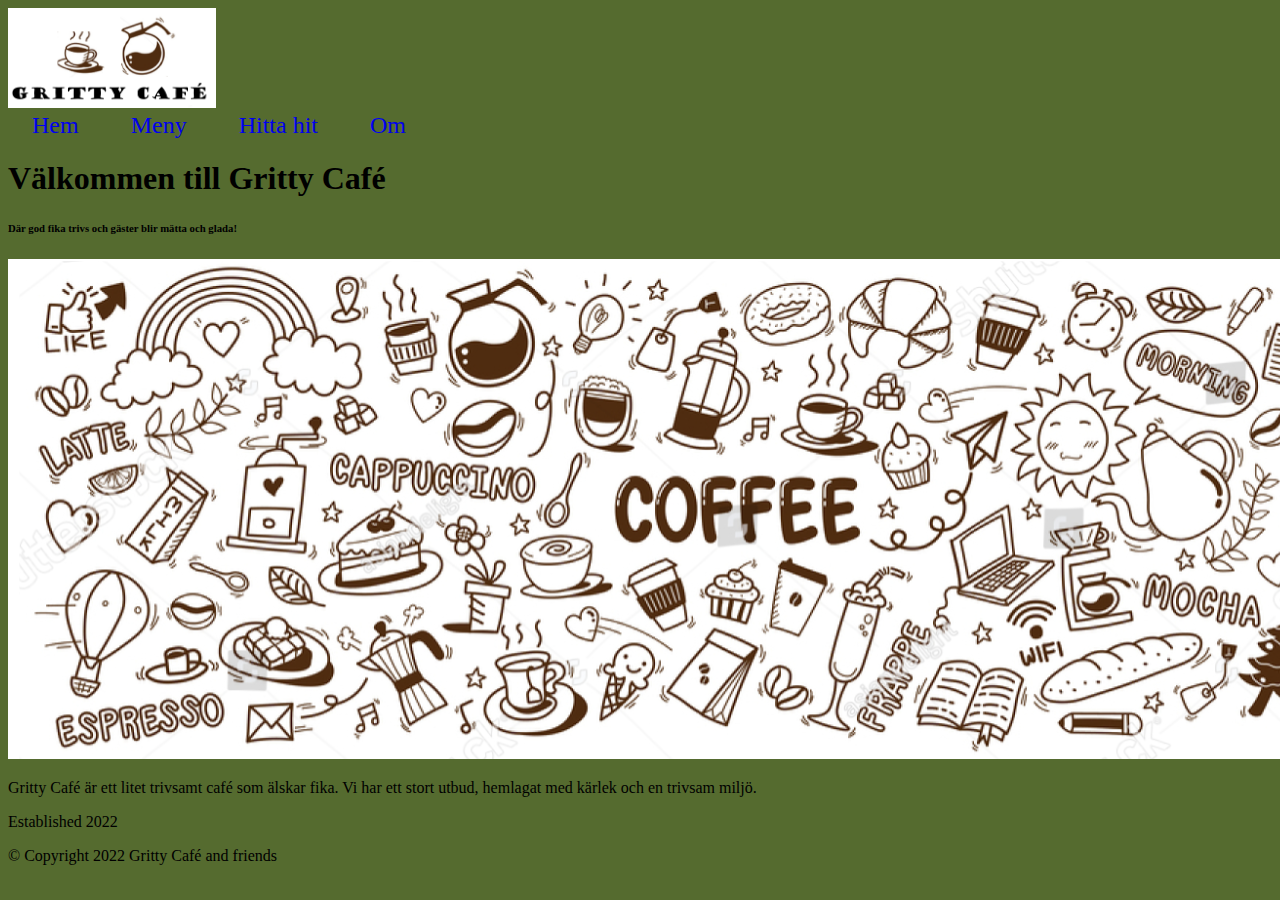
==== index.html @ dfa32055 "uppdaterat head" ====
<!DOCTYPE html>
<html lang="en">
  <head>
      <meta charset="UTF-8">
      <meta http-equiv="X-UA-Compatible" content="IE=edge">
      <meta name="viewport" content="width=device-width, initial-scale=1.0">
      <link rel="stylesheet" href="css/style.css">
      <title>Home</title>
  </head>
  <body>
    <div class="logo">
      <a href="https://github.com/johan-at-grit/vh-slut">
        <img src="img/logo.png" class="imgLoggo">
      </a>
    </div>

    <div class="navigation">
      <a href="index.html">
        <p>Hem</p>
      </a>   
      <a href="menu.html">
        <p>Meny</p>
      </a>   
      <a href="find.html">
        <p>Hitta hit</p>
      </a>   
      <a href="about.html">
        <p>Om</p>
      </a>   
    </div>

    <div class="content">
      <h1>Välkommen till Gritty Café</h1>
      <h6>Där god fika trivs och gäster blir mätta och glada!</h6>
      <img src="img/banner.png">
      <p>Gritty Café är ett litet trivsamt café som älskar fika. Vi har ett stort utbud, hemlagat med kärlek och en trivsam miljö.</p>
    </div>

    <div class="footer">
      <p>Established 2022</p>
      <p>© Copyright 2022 Gritty Café and friends</p>
    </div>
  </body>
</html>
---- css/style.css ----
a:link {
   text-decoration: none;
}

a:hover > p {
   background-color: black;
   color: white;
}

body {
   background-color: darkolivegreen;
}

.navigation a p {
   font-size: 1.5em;
   display:inline;
   padding: 4px 24px;
}

.imgLoggo{
   height: 100px;
}
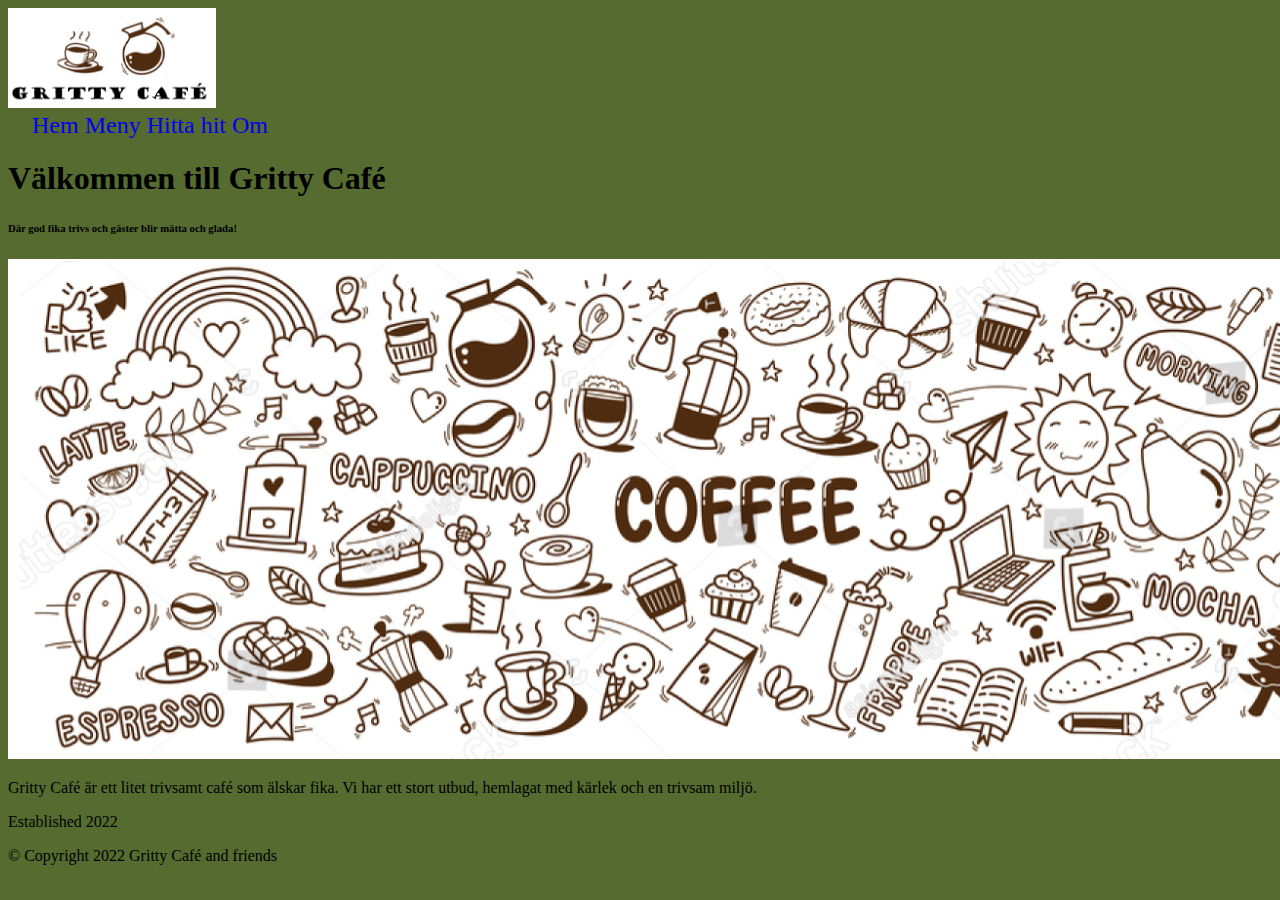
==== commit 802c3421: "gör en navbar" ====
--- a/index.html
+++ b/index.html
@@ -14,20 +14,12 @@
       </a>
     </div>
 
-    <div class="navigation">
-      <a href="index.html">
-        <p>Hem</p>
-      </a>   
-      <a href="menu.html">
-        <p>Meny</p>
-      </a>   
-      <a href="find.html">
-        <p>Hitta hit</p>
-      </a>   
-      <a href="about.html">
-        <p>Om</p>
-      </a>   
-    </div>
+    <nav class="navigation">
+      <a href="index.html">Hem</a>   
+      <a href="menu.html">Meny</a>   
+      <a href="find.html">Hitta hit</a>   
+      <a href="about.html">Om</a>
+    </nav>
 
     <div class="content">
       <h1>Välkommen till Gritty Café</h1>
--- a/css/style.css
+++ b/css/style.css
@@ -11,7 +11,7 @@
    background-color: darkolivegreen;
 }
 
-.navigation a p {
+.navigation{
    font-size: 1.5em;
    display:inline;
    padding: 4px 24px;
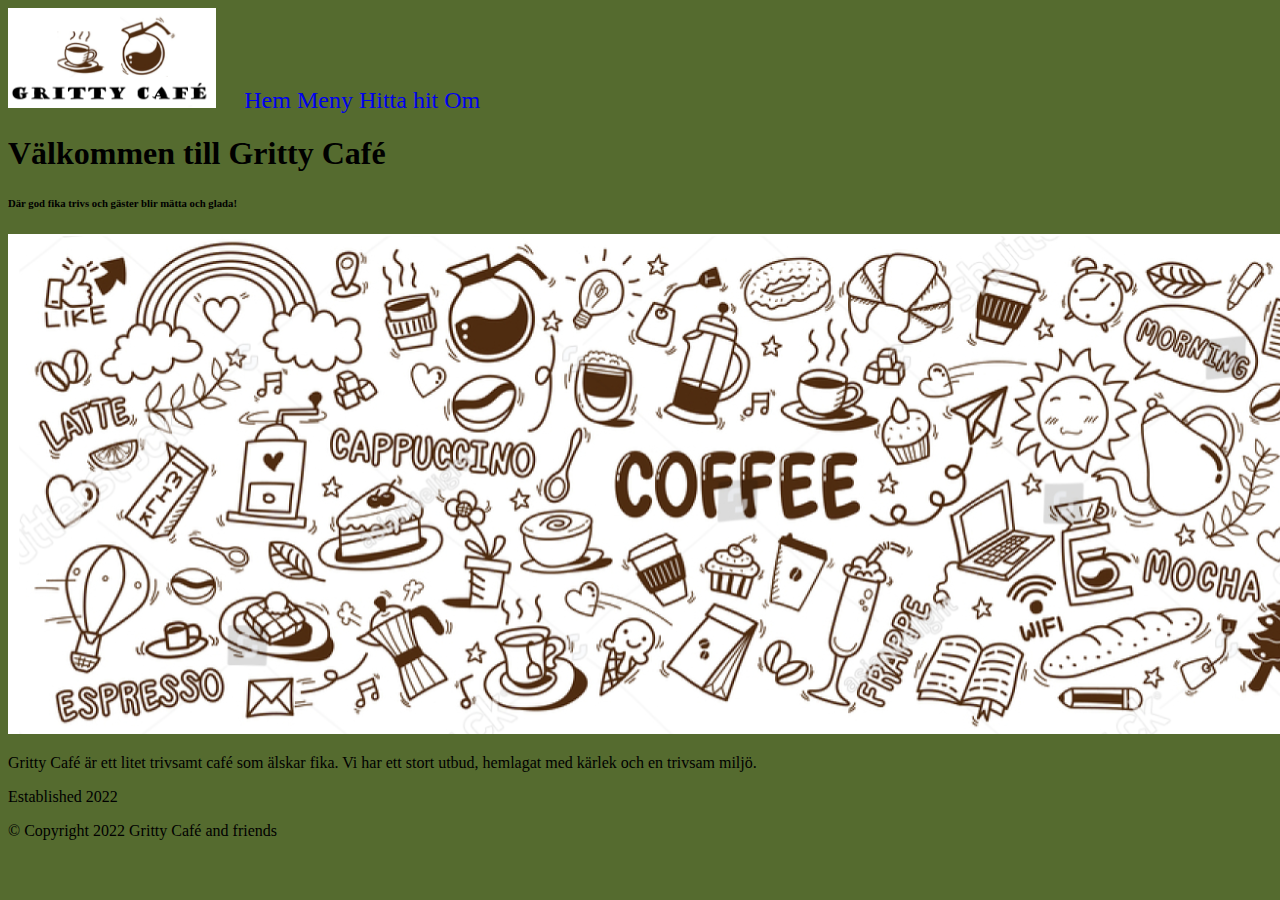
==== commit de00019b: "loggo fixed" ====
--- a/index.html
+++ b/index.html
@@ -9,18 +9,14 @@
   </head>
   <body>
     <div class="logo">
-      <a href="https://github.com/johan-at-grit/vh-slut">
-        <img src="img/logo.png" class="imgLoggo">
-      </a>
+      <img src="img/logo.png" class="imgLoggo">
+      <nav class="navigation">
+        <a href="index.html">Hem</a>   
+        <a href="menu.html">Meny</a>   
+        <a href="find.html">Hitta hit</a>   
+        <a href="about.html">Om</a>
+      </nav>
     </div>
-
-    <nav class="navigation">
-      <a href="index.html">Hem</a>   
-      <a href="menu.html">Meny</a>   
-      <a href="find.html">Hitta hit</a>   
-      <a href="about.html">Om</a>
-    </nav>
-
     <div class="content">
       <h1>Välkommen till Gritty Café</h1>
       <h6>Där god fika trivs och gäster blir mätta och glada!</h6>
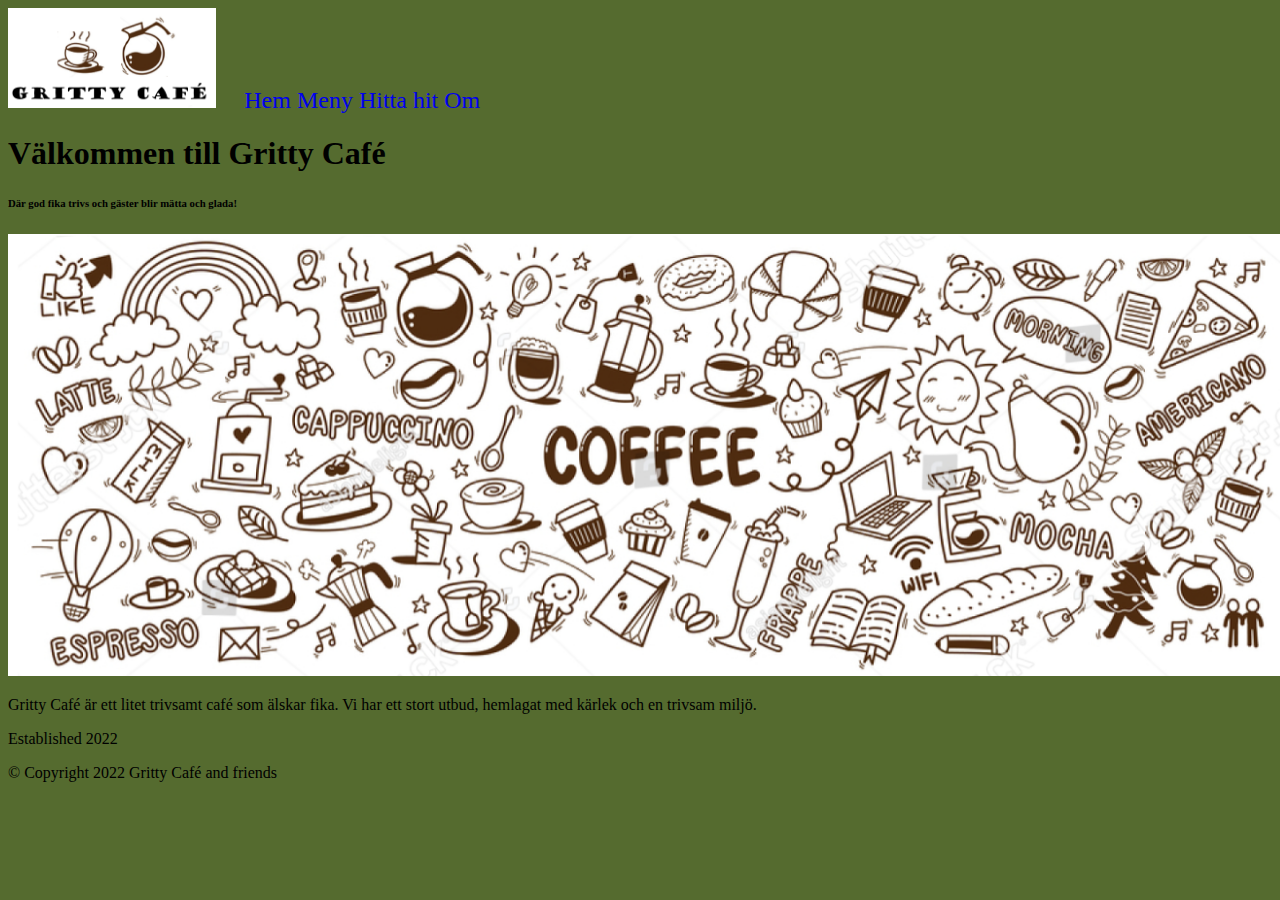
==== commit 39458221: "banner bredd" ====
--- a/index.html
+++ b/index.html
@@ -20,7 +20,7 @@
     <div class="content">
       <h1>Välkommen till Gritty Café</h1>
       <h6>Där god fika trivs och gäster blir mätta och glada!</h6>
-      <img src="img/banner.png">
+      <img src="img/banner.png" class="banner">
       <p>Gritty Café är ett litet trivsamt café som älskar fika. Vi har ett stort utbud, hemlagat med kärlek och en trivsam miljö.</p>
     </div>
 
--- a/css/style.css
+++ b/css/style.css
@@ -19,4 +19,8 @@
 
 .imgLoggo{
    height: 100px;
+}
+
+.banner{
+   width: 1280px;
 }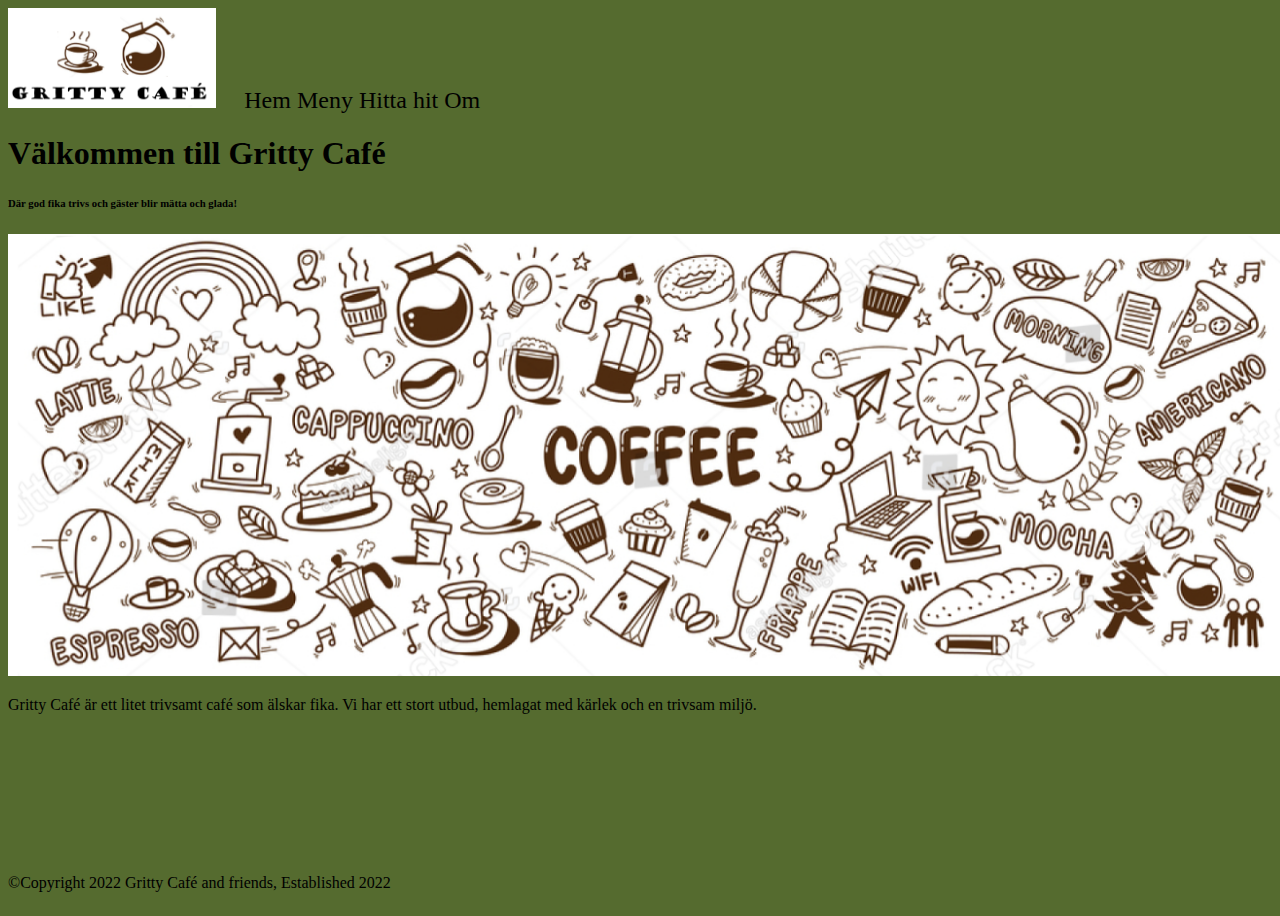
==== commit 41972ea2: "Skapa footer" ====
--- a/index.html
+++ b/index.html
@@ -8,25 +8,26 @@
       <title>Home</title>
   </head>
   <body>
-    <div class="logo">
-      <img src="img/logo.png" class="imgLoggo">
-      <nav class="navigation">
-        <a href="index.html">Hem</a>   
-        <a href="menu.html">Meny</a>   
-        <a href="find.html">Hitta hit</a>   
-        <a href="about.html">Om</a>
-      </nav>
-    </div>
-    <div class="content">
-      <h1>Välkommen till Gritty Café</h1>
-      <h6>Där god fika trivs och gäster blir mätta och glada!</h6>
-      <img src="img/banner.png" class="banner">
-      <p>Gritty Café är ett litet trivsamt café som älskar fika. Vi har ett stort utbud, hemlagat med kärlek och en trivsam miljö.</p>
-    </div>
-
-    <div class="footer">
-      <p>Established 2022</p>
-      <p>© Copyright 2022 Gritty Café and friends</p>
+    <div class="wrapper">
+      <div class="logo">
+        <img src="img/logo.png" class="imgLoggo">
+        <nav class="navigation">
+          <a href="index.html">Hem</a>   
+          <a href="menu.html">Meny</a>   
+          <a href="find.html">Hitta hit</a>   
+          <a href="about.html">Om</a>
+        </nav>
+      </div>
+      <div class="content">
+        <h1>Välkommen till Gritty Café</h1>
+        <h6>Där god fika trivs och gäster blir mätta och glada!</h6>
+        <img src="img/banner.png" class="banner">
+        <p>Gritty Café är ett litet trivsamt café som älskar fika. Vi har ett stort utbud, hemlagat med kärlek och en trivsam miljö.</p>
+      </div>
+  
+      <footer>
+        <p>©Copyright 2022 Gritty Café and friends, Established 2022</p>
+      </footer>
     </div>
   </body>
 </html>
--- a/css/style.css
+++ b/css/style.css
@@ -1,14 +1,24 @@
-a:link {
-   text-decoration: none;
+.wrapper{
+   display: flex;
+   flex-direction: column;
+   min-height: 100vh;
 }
 
-a:hover > p {
-   background-color: black;
-   color: white;
+a {
+   text-decoration: none;
+   color: black;
+}
+
+a:hover{
+   background-color: rgb(218, 231, 99);
 }
 
 body {
    background-color: darkolivegreen;
+}
+
+.imgLoggo{
+   height: 100px;
 }
 
 .navigation{
@@ -17,10 +27,27 @@
    padding: 4px 24px;
 }
 
-.imgLoggo{
-   height: 100px;
+.banner{
+   width: 1280px;
 }
 
-.banner{
-   width: 1280px;
-}+.map{
+   display: flex;
+   flex-direction: column;
+   align-items: center;
+}
+
+.map img{
+   width: 1200px;
+   height: 600px;
+}
+
+.map p{
+   font-weight: bolder;
+   font-size: 2rem;
+}
+
+.content{
+   flex: 1;
+}
+
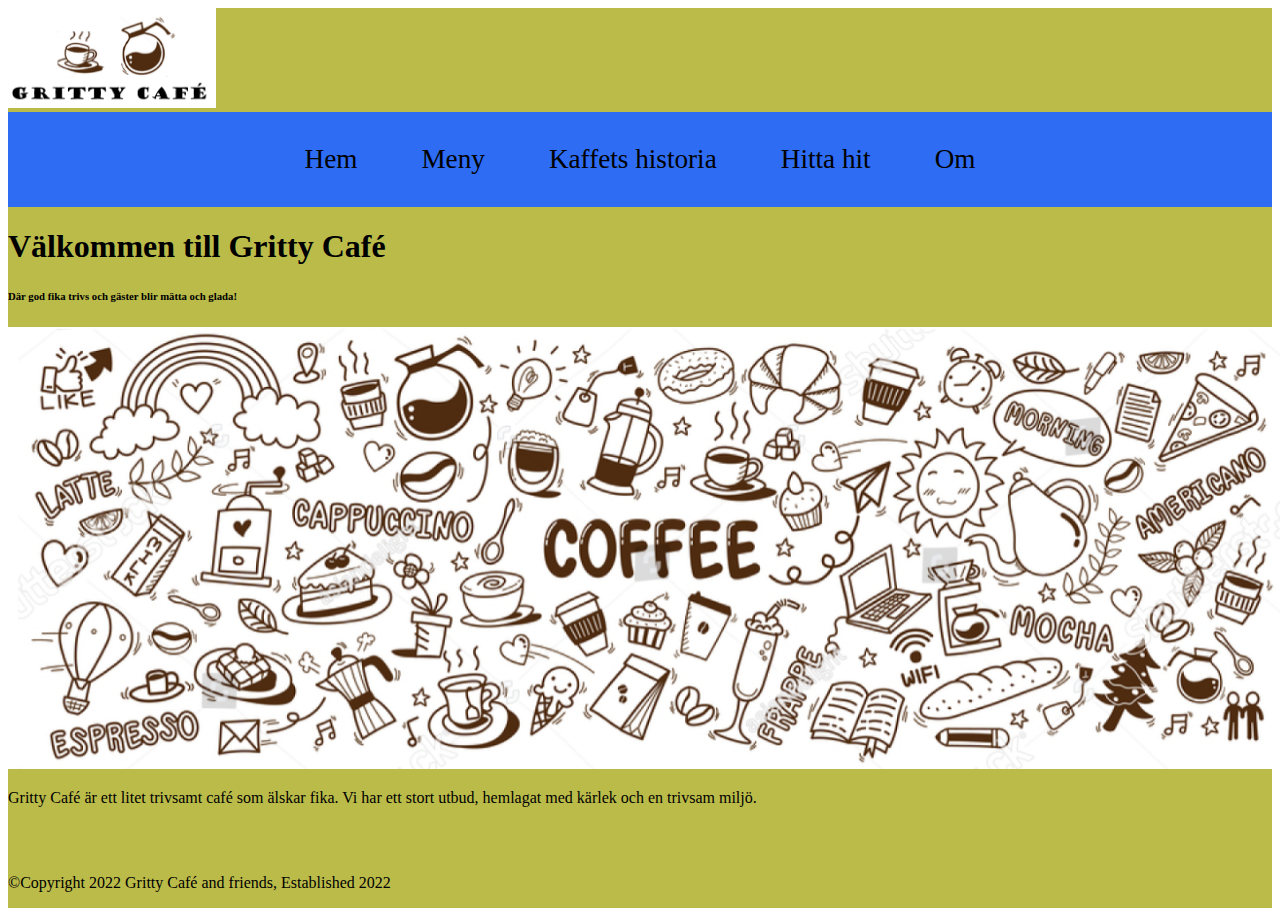
==== commit 7c345e8d: "styla navbar" ====
--- a/index.html
+++ b/index.html
@@ -11,13 +11,14 @@
     <div class="wrapper">
       <div class="logo">
         <img src="img/logo.png" class="imgLoggo">
-        <nav class="navigation">
-          <a href="index.html">Hem</a>   
-          <a href="menu.html">Meny</a>   
-          <a href="find.html">Hitta hit</a>   
-          <a href="about.html">Om</a>
-        </nav>
       </div>
+      <nav class="navigation">
+        <a href="index.html">Hem</a>   
+        <a href="menu.html">Meny</a>  
+        <a href="kaffe.html">Kaffets historia</a>
+        <a href="find.html">Hitta hit</a>   
+        <a href="about.html">Om</a>
+      </nav>
       <div class="content">
         <h1>Välkommen till Gritty Café</h1>
         <h6>Där god fika trivs och gäster blir mätta och glada!</h6>
--- a/css/style.css
+++ b/css/style.css
@@ -2,6 +2,7 @@
    display: flex;
    flex-direction: column;
    min-height: 100vh;
+   background-color: rgb(187, 187, 74);
 }
 
 a {
@@ -11,20 +12,23 @@
 
 a:hover{
    background-color: rgb(218, 231, 99);
+   border-radius: 25%;
 }
 
-body {
-   background-color: darkolivegreen;
+.navigation{
+   display: flex;
+   justify-content: center;
+   font-size: 1.7rem;
+   background-color: rgb(45, 108, 243);
+}
+
+.navigation a{
+   padding: 1rem;
+   margin: 1rem;
 }
 
 .imgLoggo{
    height: 100px;
-}
-
-.navigation{
-   font-size: 1.5em;
-   display:inline;
-   padding: 4px 24px;
 }
 
 .banner{
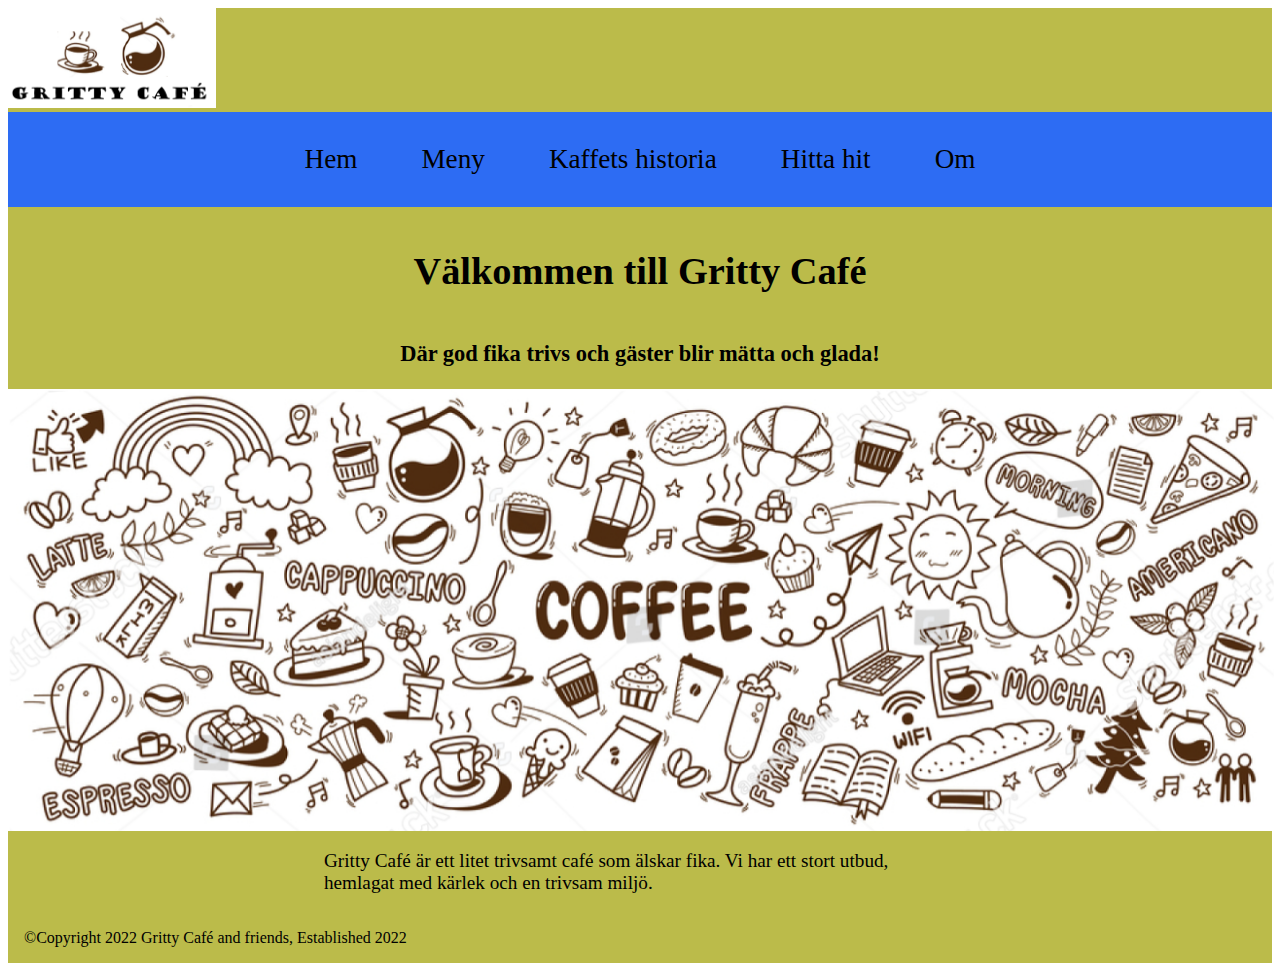
==== commit 73b7ea05: "content fix" ====
--- a/index.html
+++ b/index.html
@@ -21,7 +21,7 @@
       </nav>
       <div class="content">
         <h1>Välkommen till Gritty Café</h1>
-        <h6>Där god fika trivs och gäster blir mätta och glada!</h6>
+        <h3>Där god fika trivs och gäster blir mätta och glada!</h3>
         <img src="img/banner.png" class="banner">
         <p>Gritty Café är ett litet trivsamt café som älskar fika. Vi har ett stort utbud, hemlagat med kärlek och en trivsam miljö.</p>
       </div>
--- a/css/style.css
+++ b/css/style.css
@@ -3,6 +3,10 @@
    flex-direction: column;
    min-height: 100vh;
    background-color: rgb(187, 187, 74);
+}
+
+.imgLoggo{
+   height: 100px;
 }
 
 a {
@@ -27,8 +31,17 @@
    margin: 1rem;
 }
 
-.imgLoggo{
-   height: 100px;
+.content{
+   flex: 1;
+   display: flex;
+   flex-direction: column;
+   align-items: center;
+   font-size: larger;
+   margin-top: 1rem;
+}
+
+.content p{
+   max-width: 50%;
 }
 
 .banner{
@@ -51,7 +64,8 @@
    font-size: 2rem;
 }
 
-.content{
-   flex: 1;
+footer{
+   margin-left: 1rem;
 }
 
+
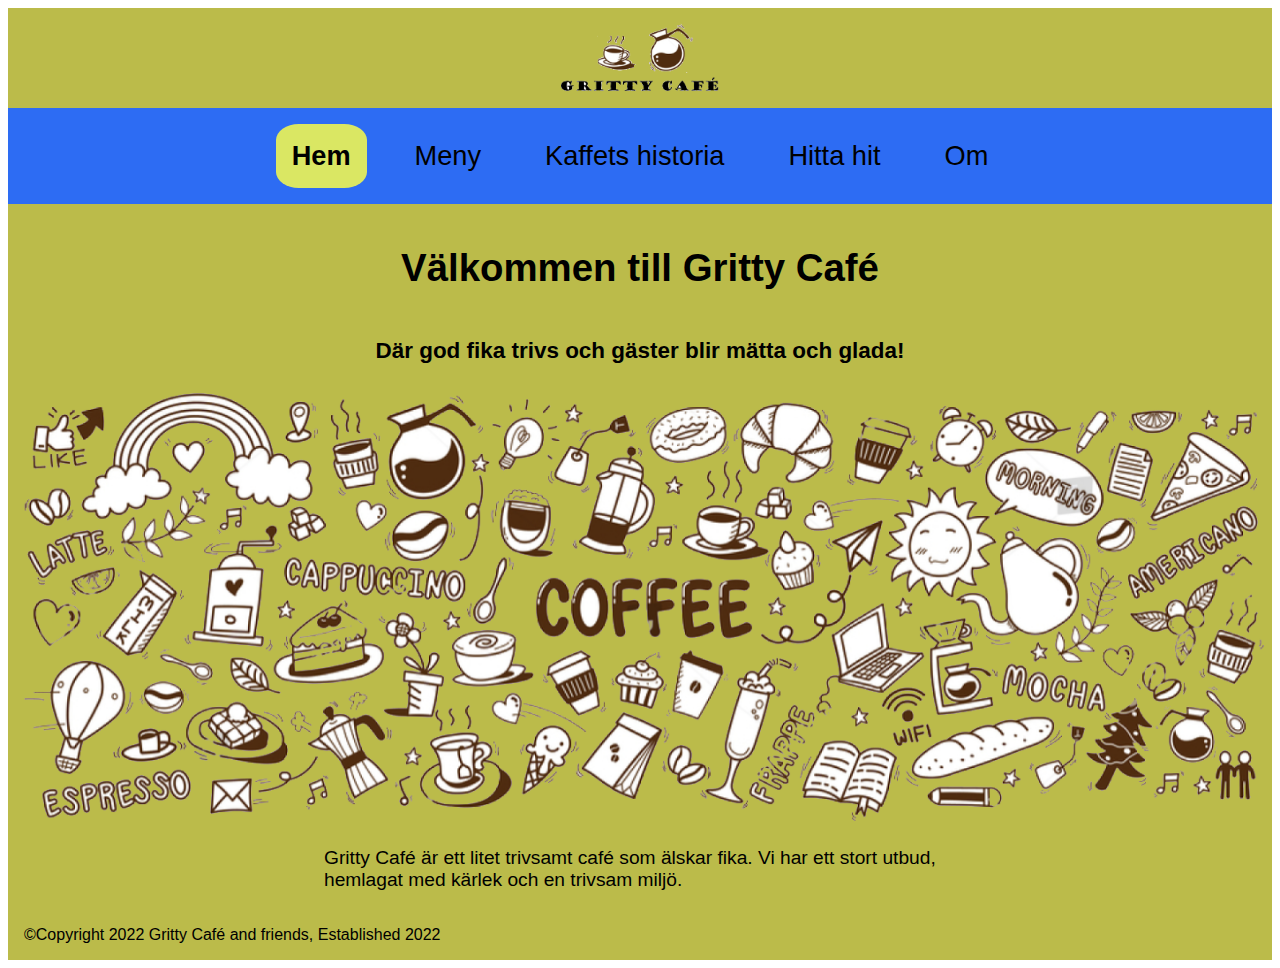
==== commit f6eea19b: "lagt till current" ====
--- a/index.html
+++ b/index.html
@@ -13,7 +13,7 @@
         <img src="img/logo.png" class="imgLoggo">
       </div>
       <nav class="navigation">
-        <a href="index.html">Hem</a>   
+        <a href="index.html" class="current">Hem</a>   
         <a href="menu.html">Meny</a>  
         <a href="kaffe.html">Kaffets historia</a>
         <a href="find.html">Hitta hit</a>   
--- a/css/style.css
+++ b/css/style.css
@@ -3,6 +3,12 @@
    flex-direction: column;
    min-height: 100vh;
    background-color: rgb(187, 187, 74);
+   font-family: Verdana, Geneva, Tahoma, sans-serif;
+}
+
+.logo{
+   display: flex;
+   justify-content: center;
 }
 
 .imgLoggo{
@@ -31,6 +37,12 @@
    margin: 1rem;
 }
 
+.current{
+   background-color: rgb(218, 231, 99);
+   border-radius: 25%;
+   font-weight: bold;
+}
+
 .content{
    flex: 1;
    display: flex;
@@ -38,6 +50,7 @@
    align-items: center;
    font-size: larger;
    margin-top: 1rem;
+   font-family: Arial, Helvetica, sans-serif;
 }
 
 .content p{
